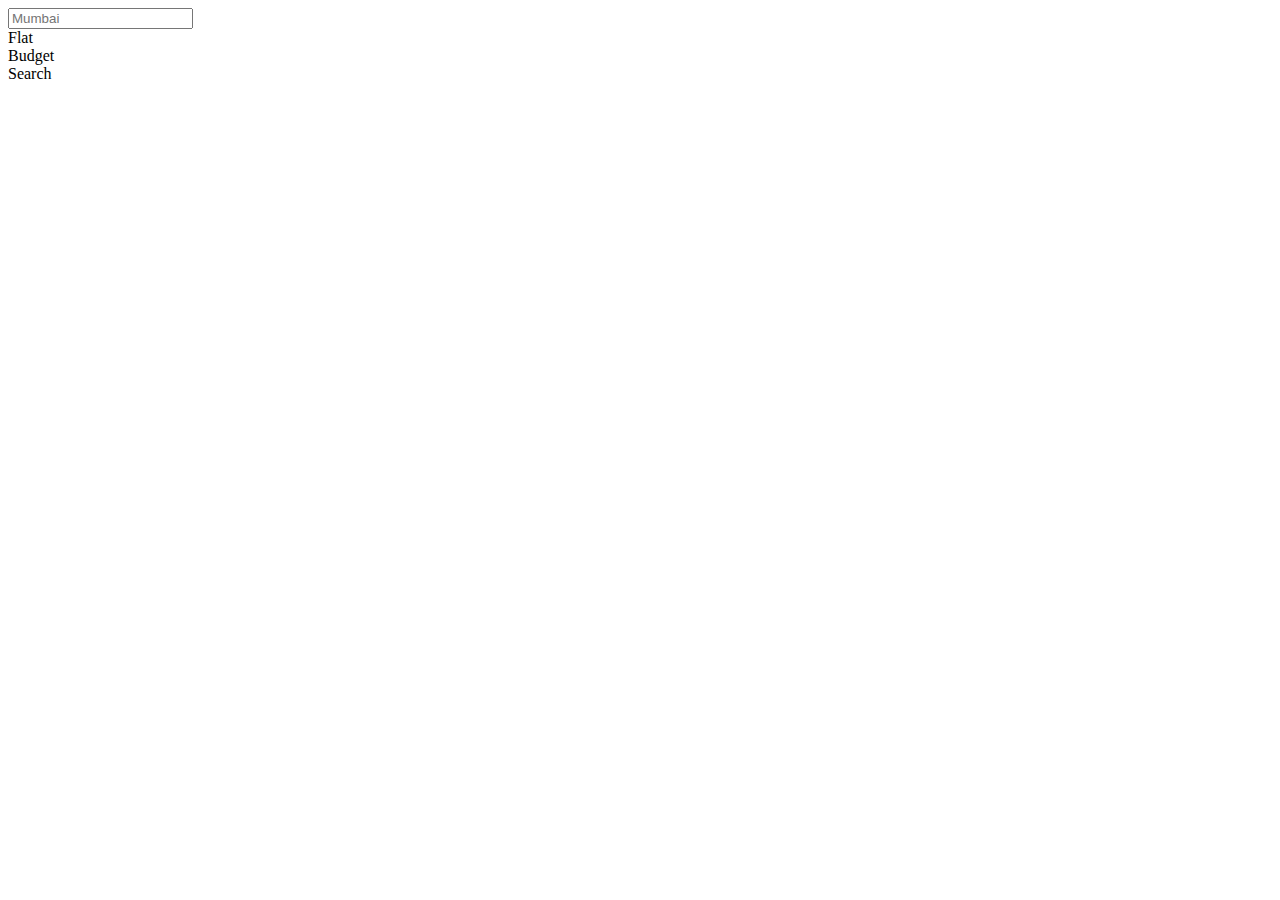
==== 1.html @ 47feca7c "first commit" ====
<!DOCTYPE html>
<html lang="en">
<head>
    <meta charset="UTF-8">
    <meta name="viewport" content="width=device-width, initial-scale=1.0">
    <title>Document</title>
</head>
<body>
    
<div class="search-bar">
    <div class="location-icon">
      <i class="fa fa-map-marker"></i>
    </div>
    <input type="text" placeholder="Mumbai" class="location-input">
    <div class="flat-btn">
      <i class="fa fa-home"></i>
      <span>Flat</span>
    </div>
    <div class="budget-btn">
      <i class="fa fa-rupee-sign"></i>
      <span>Budget</span>
    </div>
    <div class="search-btn">
      <i class="fa fa-search"></i>
      <span>Search</span>
    </div>
  </div>
  </body>
  </html>
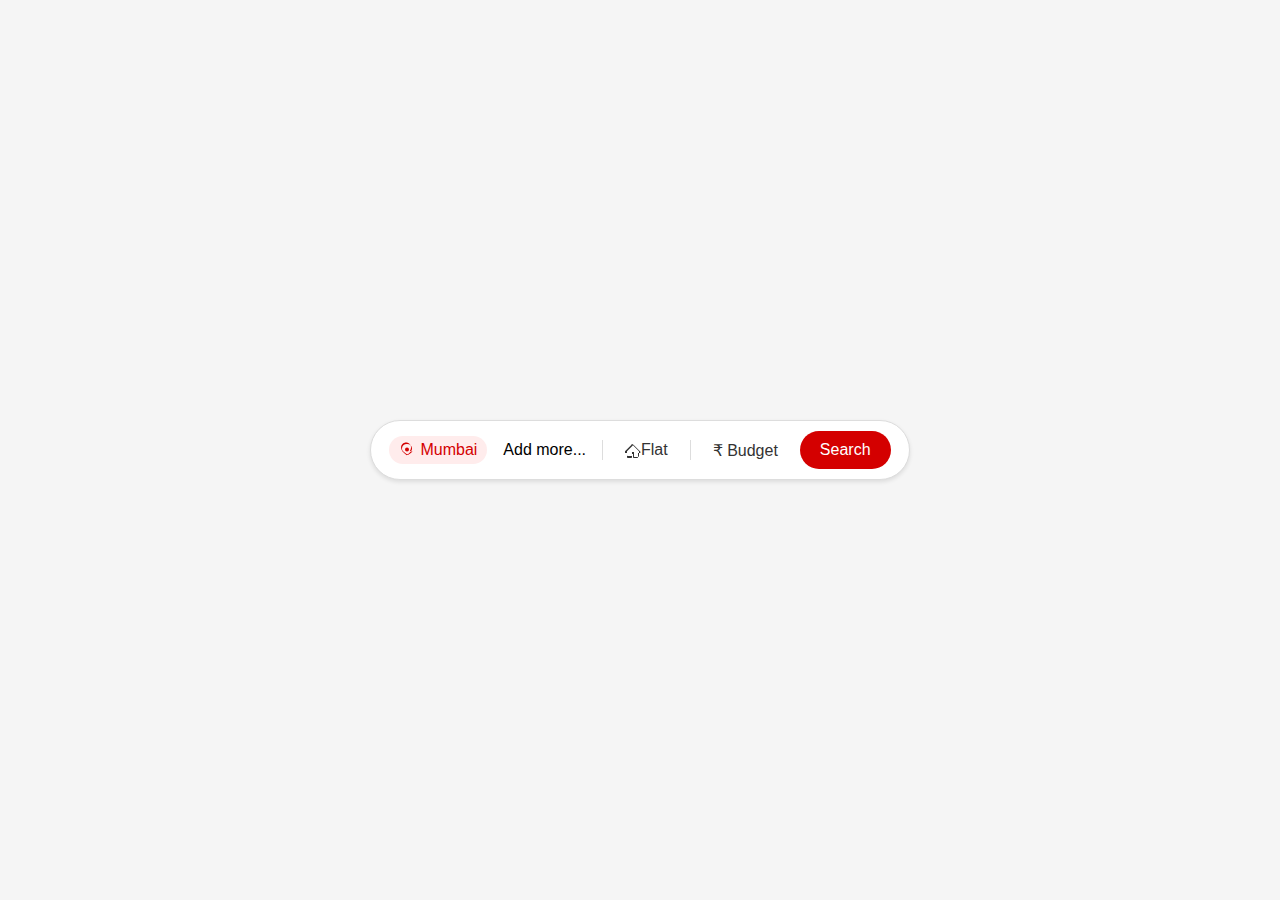
==== commit 8f4ca346: "search" ====
--- a/1.html
+++ b/1.html
@@ -4,26 +4,100 @@
     <meta charset="UTF-8">
     <meta name="viewport" content="width=device-width, initial-scale=1.0">
     <title>Document</title>
+
+<style>
+    body {
+        font-family: Arial, sans-serif;
+        margin: 0;
+        padding: 0;
+        display: flex;
+        justify-content: center;
+        align-items: center;
+        height: 100vh;
+        background-color: #f5f5f5;
+    }
+
+    .search-bar {
+        display: flex;
+        align-items: center;
+        background-color: white;
+        border: 1px solid #ddd;
+        border-radius: 50px;
+        padding: 10px;
+        box-shadow: 0 2px 4px rgba(0, 0, 0, 0.1);
+    }
+
+    .search-bar > * {
+        margin: 0 8px;
+    }
+
+    .location {
+        display: flex;
+        align-items: center;
+        padding: 5px 10px;
+        border-radius: 20px;
+        background-color: #ffecec;
+        color: #d40000;
+    }
+
+        .location svg {
+            margin-right: 5px;
+        }
+
+        .dropdown,
+        .budget {
+            display: flex;
+            align-items: center;
+            border: none;
+            background-color: transparent;
+            color: #333;
+            font-size: 16px;
+            cursor: pointer;
+        }
+
+        .divider {
+            height: 20px;
+            width: 1px;
+            background-color: #ddd;
+        }
+
+        .search-button {
+            background-color: #d40000;
+            color: white;
+            border: none;
+            border-radius: 50px;
+            padding: 10px 20px;
+            font-size: 16px;
+            cursor: pointer;
+        }
+
+        .search-button:hover {
+            background-color: #b80000;
+        }
+</style>
 </head>
 <body>
-    
-<div class="search-bar">
-    <div class="location-icon">
-      <i class="fa fa-map-marker"></i>
+    <div class="search-bar">
+        <div class="location">
+            <svg xmlns="http://www.w3.org/2000/svg" width="16" height="16" fill="currentColor" class="bi bi-geo-alt" viewBox="0 0 16 16">
+                <path d="M12.166 8.94c-.256.386-.638.865-1.1 1.372-.93 1.034-2.178 2.126-3.066 2.798a.513.513 0 0 1-.6 0c-.888-.672-2.136-1.764-3.066-2.798-.462-.507-.844-.986-1.1-1.372-.715-.968-1.166-2.082-1.166-3.415 0-2.828 2.239-5.004 5-5.004s5 2.176 5 5.004c0 1.333-.451 2.447-1.166 3.415zm-.496.657C12.194 9.16 13 8.05 13 6.525 13 3.774 10.989 1.998 8 1.998c-2.989 0-5 1.776-5 4.527 0 1.525.806 2.635 1.33 3.072.4.334 1.034.811 1.773 1.345.958.683 2.146 1.486 2.897 2.013.75-.527 1.939-1.33 2.897-2.013.739-.534 1.373-1.011 1.773-1.345z"/>
+                <path d="M8 9.5a2 2 0 1 1 0-4 2 2 0 0 1 0 4z"/>
+            </svg>
+            Mumbai
+        </div>
+        <span>Add more...</span>
+        <div class="divider"></div>
+        <button class="dropdown">
+            <svg xmlns="http://www.w3.org/2000/svg" width="16" height="16" fill="currentColor" class="bi bi-house" viewBox="0 0 16 16">
+                <path fill-rule="evenodd" d="M8 3.293l6 6V13.5a1.5 1.5 0 0 1-1.5 1.5h-3a.5.5 0 0 1-.5-.5V10H7v3.5a.5.5 0 0 1-.5.5h-3A1.5 1.5 0 0 1 2 13.5v-4.207l6-6zm0-.707a1 1 0 0 1 .707.293l6.5 6.5a1 1 0 0 1-.707 1.707H13v4a1 1 0 0 1-1 1h-3a1 1 0 0 1-1-1v-3H7v3a1 1 0 0 1-1 1H3a1 1 0 0 1-1-1v-4H.5a1 1 0 0 1-.707-1.707l6.5-6.5A1 1 0 0 1 8 2.586z"/>
+            </svg>
+            Flat
+        </button>
+        <div class="divider"></div>
+        <button class="budget">
+            ₹ Budget
+        </button>
+        <button class="search-button">Search</button>
     </div>
-    <input type="text" placeholder="Mumbai" class="location-input">
-    <div class="flat-btn">
-      <i class="fa fa-home"></i>
-      <span>Flat</span>
-    </div>
-    <div class="budget-btn">
-      <i class="fa fa-rupee-sign"></i>
-      <span>Budget</span>
-    </div>
-    <div class="search-btn">
-      <i class="fa fa-search"></i>
-      <span>Search</span>
-    </div>
-  </div>
-  </body>
-  </html>+</body>
+</html>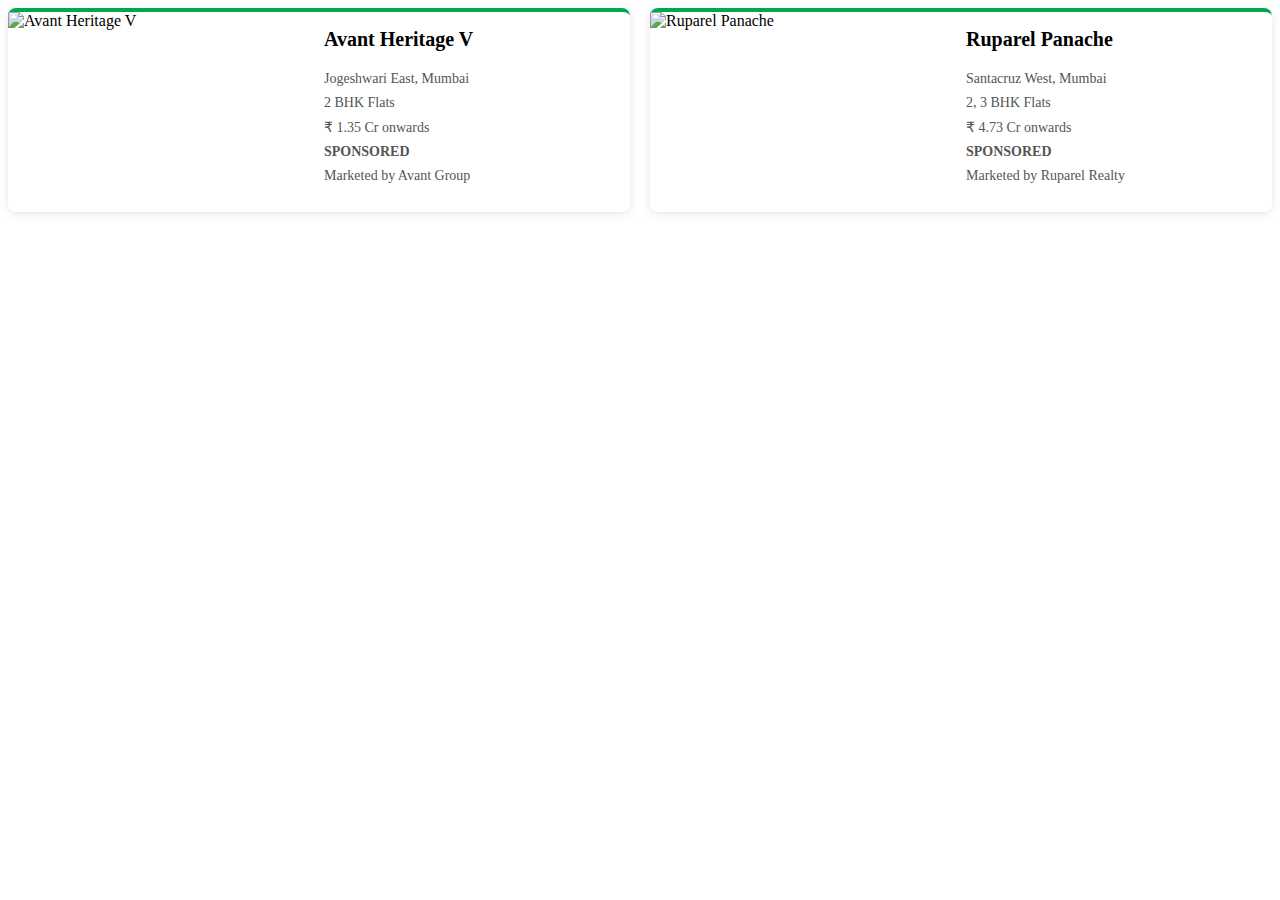
==== commit dcc6ced2: "sponsored properties" ====
--- a/1.html
+++ b/1.html
@@ -1,103 +1,128 @@
+<!-- <!DOCTYPE html>
+<html lang="en">
+<head>
+    <meta charset="UTF-8">
+    <meta name="viewport" content="width=device-width, initial-scale=1.0">
+    <title>Popular Localities</title>
+    <link rel="stylesheet" href="1.css">
+</head>
+<body>
+    <div class="container">
+        <h2>Explore</h2>
+        <p>Popular Localities in Mumbai</p>
+        <div class="cards">
+            <div class="card">
+                <h3>Lal Bahadur Shastri Road</h3>
+                <p>₹14,217 - 28,889 per sqft</p>
+                <p>4.0 ⭐ 52 Reviews</p>
+                <a href="#">37 Properties for Sale →</a>
+            </div>
+            <div class="card">
+                <h3>Mulund</h3>
+                <p>₹15,274 - 32,889 per sqft</p>
+                <p>4.0 ⭐ 17 Reviews</p>
+                <a href="#">71 Properties for Sale →</a>
+            </div>
+            <div class="card">
+                <h3>Mulund West</h3>
+                <p>₹15,750 - 28,889 per sqft</p>
+                <p>4.0 ⭐ 379 Reviews</p>
+                <a href="#">4375 Properties for Sale →</a>
+            </div>
+        </div>
+    </div>
+</body>
+</html> -->
+
+
+
+
+<!-- <!DOCTYPE html>
+<html lang="en">
+<head>
+    <meta charset="UTF-8">
+    <meta name="viewport" content="width=device-width, initial-scale=1.0">
+    <title>Document</title>
+    <link rel="stylesheet" href="1.css">
+</head>
+<body>
+<div class="container">
+    <div class="section overview">
+      <h2>OVERVIEW</h2> -->
+      <!-- Content for the Overview section -->
+    <!-- </div>
+    <div class="section gallery">
+      <h2>GALLERY</h2> -->
+      <!-- Content for the Gallery section -->
+    <!-- </div>
+    <div class="section location-advantages">
+      <h2>LOCATION ADVANTAGES</h2> -->
+      <!-- Content for the Location Advantages section -->
+    <!-- </div>
+    <div class="section project-detail">
+      <h2>PROJECT DETAIL</h2> -->
+      <!-- Content for the Project Detail section -->
+    <!-- </div>
+    <div class="section project-amenities">
+      <h2>PROJECT AMENITIES</h2> -->
+      <!-- Content for the Project Amenities section -->
+    <!-- </div>
+    <div class="section about-builder">
+      <h2>ABOUT BUILDER</h2> -->
+      <!-- Content for the About Builder section -->
+    <!-- </div>
+  </div>
+  <script>
+    const sections = document.querySelectorAll('.section');
+let currentIndex = 0;
+
+function showNextSection() {
+  if (currentIndex < sections.length) {
+    sections[currentIndex].classList.add('active');
+    currentIndex++;
+    setTimeout(showNextSection, 3000); // Delay before showing the next section (3 seconds) -->
+  <!-- }
+}
+
+showNextSection();
+  </script>
+</body>
+</html> -->
+
+
 <!DOCTYPE html>
 <html lang="en">
 <head>
     <meta charset="UTF-8">
     <meta name="viewport" content="width=device-width, initial-scale=1.0">
     <title>Document</title>
-
-<style>
-    body {
-        font-family: Arial, sans-serif;
-        margin: 0;
-        padding: 0;
-        display: flex;
-        justify-content: center;
-        align-items: center;
-        height: 100vh;
-        background-color: #f5f5f5;
-    }
-
-    .search-bar {
-        display: flex;
-        align-items: center;
-        background-color: white;
-        border: 1px solid #ddd;
-        border-radius: 50px;
-        padding: 10px;
-        box-shadow: 0 2px 4px rgba(0, 0, 0, 0.1);
-    }
-
-    .search-bar > * {
-        margin: 0 8px;
-    }
-
-    .location {
-        display: flex;
-        align-items: center;
-        padding: 5px 10px;
-        border-radius: 20px;
-        background-color: #ffecec;
-        color: #d40000;
-    }
-
-        .location svg {
-            margin-right: 5px;
-        }
-
-        .dropdown,
-        .budget {
-            display: flex;
-            align-items: center;
-            border: none;
-            background-color: transparent;
-            color: #333;
-            font-size: 16px;
-            cursor: pointer;
-        }
-
-        .divider {
-            height: 20px;
-            width: 1px;
-            background-color: #ddd;
-        }
-
-        .search-button {
-            background-color: #d40000;
-            color: white;
-            border: none;
-            border-radius: 50px;
-            padding: 10px 20px;
-            font-size: 16px;
-            cursor: pointer;
-        }
-
-        .search-button:hover {
-            background-color: #b80000;
-        }
-</style>
+    <link rel="stylesheet" href="1.css">
 </head>
 <body>
-    <div class="search-bar">
-        <div class="location">
-            <svg xmlns="http://www.w3.org/2000/svg" width="16" height="16" fill="currentColor" class="bi bi-geo-alt" viewBox="0 0 16 16">
-                <path d="M12.166 8.94c-.256.386-.638.865-1.1 1.372-.93 1.034-2.178 2.126-3.066 2.798a.513.513 0 0 1-.6 0c-.888-.672-2.136-1.764-3.066-2.798-.462-.507-.844-.986-1.1-1.372-.715-.968-1.166-2.082-1.166-3.415 0-2.828 2.239-5.004 5-5.004s5 2.176 5 5.004c0 1.333-.451 2.447-1.166 3.415zm-.496.657C12.194 9.16 13 8.05 13 6.525 13 3.774 10.989 1.998 8 1.998c-2.989 0-5 1.776-5 4.527 0 1.525.806 2.635 1.33 3.072.4.334 1.034.811 1.773 1.345.958.683 2.146 1.486 2.897 2.013.75-.527 1.939-1.33 2.897-2.013.739-.534 1.373-1.011 1.773-1.345z"/>
-                <path d="M8 9.5a2 2 0 1 1 0-4 2 2 0 0 1 0 4z"/>
-            </svg>
-            Mumbai
-        </div>
-        <span>Add more...</span>
-        <div class="divider"></div>
-        <button class="dropdown">
-            <svg xmlns="http://www.w3.org/2000/svg" width="16" height="16" fill="currentColor" class="bi bi-house" viewBox="0 0 16 16">
-                <path fill-rule="evenodd" d="M8 3.293l6 6V13.5a1.5 1.5 0 0 1-1.5 1.5h-3a.5.5 0 0 1-.5-.5V10H7v3.5a.5.5 0 0 1-.5.5h-3A1.5 1.5 0 0 1 2 13.5v-4.207l6-6zm0-.707a1 1 0 0 1 .707.293l6.5 6.5a1 1 0 0 1-.707 1.707H13v4a1 1 0 0 1-1 1h-3a1 1 0 0 1-1-1v-3H7v3a1 1 0 0 1-1 1H3a1 1 0 0 1-1-1v-4H.5a1 1 0 0 1-.707-1.707l6.5-6.5A1 1 0 0 1 8 2.586z"/>
-            </svg>
-            Flat
-        </button>
-        <div class="divider"></div>
-        <button class="budget">
-            ₹ Budget
-        </button>
-        <button class="search-button">Search</button>
+    
+<div class="card-container">
+    <div class="card sponsored">
+      <img src="https://cdn.staticmb.com/property/microsite/mbimages/itarget/01099271.jpg" alt="Avant Heritage V">
+      <div class="card-content">
+        <h3>Avant Heritage V</h3>
+        <p>Jogeshwari East, Mumbai</p>
+        <p>2 BHK Flats</p>
+        <p>₹ 1.35 Cr onwards</p>
+        <p class="sponsored-tag">SPONSORED</p>
+        <p class="marketed-by">Marketed by Avant Group</p>
+      </div>
     </div>
-</body>
-</html>+    <div class="card sponsored">
+      <img src="https://cdn.staticmb.com/property/microsite/mbimages/itarget/01101019.jpg" alt="Ruparel Panache">
+      <div class="card-content">
+        <h3>Ruparel Panache</h3>
+        <p>Santacruz West, Mumbai</p>
+        <p>2, 3 BHK Flats</p>
+        <p>₹ 4.73 Cr onwards</p>
+        <p class="sponsored-tag">SPONSORED</p>
+        <p class="marketed-by">Marketed by Ruparel Realty</p>
+      </div>
+    </div>
+  </div>
+  </body>
+  </html>--- a/1.css
+++ b/1.css
@@ -0,0 +1,132 @@
+/* body {
+  font-family: Arial, sans-serif;
+  background-color: #f5f5f5;
+  margin: 0;
+  padding: 20px;
+}
+
+.container {
+  max-width: 1200px;
+  margin: auto;
+  text-align: center;
+}
+
+h2 {
+  font-size: 24px;
+}
+
+p {
+  color: #555;
+}
+
+.cards {
+  display: flex;
+  justify-content: center;
+  gap: 20px;
+  margin-top: 20px;
+}
+
+.card {
+  background-color: white;
+  border-radius: 10px;
+  box-shadow: 0 2px 5px rgba(0, 0, 0, 0.1);
+  padding: 20px;
+  width: 250px;
+  text-align: left;
+}
+
+.card h3 {
+  font-size: 20px;
+  margin: 0;
+}
+
+.card p {
+  margin: 5px 0;
+}
+
+.card a {
+  text-decoration: none;
+  color: #007bff;
+  font-weight: bold;
+}
+
+.card a:hover {
+  text-decoration: underline;
+} */
+
+
+
+/* .container {
+  display: flex;
+  flex-direction: column;
+  align-items: center;
+  justify-content: center;
+  height: 100vh;
+  overflow: hidden;
+}
+
+.section {
+  opacity: 0;
+  transform: translateY(20px);
+  transition: opacity 0.5s, transform 0.5s;
+}
+
+.section.active {
+  opacity: 1;
+  transform: translateY(0);
+} */
+
+
+
+
+
+
+.card-container {
+  display: flex;
+  justify-content: space-around;
+  gap: 20px;
+}
+
+.card {
+  width: 700px; /* Increased width to accommodate the image */
+  border-radius: 8px;
+  box-shadow: 0 2px 8px rgba(0, 0, 0, 0.1);
+  display: flex; /* Use flexbox to align the image and content */
+}
+
+.card img {
+  width: 300px; /* Reduced image width */
+  height: 200px;
+  object-fit: cover;
+}
+
+.card-content {
+  flex: 1; /* Allow the content to take up the remaining space */
+  padding: 16px;
+}
+
+.card-content h3 {
+  margin-top: 0;
+  font-size: 20px;
+  font-weight: 600;
+}
+
+.card-content p {
+  margin: 8px 0;
+  font-size: 14px;
+  color: #555;
+}
+
+.sponsored-tag {
+  color: #00a651;
+  font-weight: 600;
+}
+
+.marketed-by {
+  font-size: 12px;
+  color: #888;
+}
+
+.sponsored {
+  border-top: 4px solid #00a651;
+}--- a/1.css
+++ b/1.css
@@ -0,0 +1,132 @@
+/* body {
+  font-family: Arial, sans-serif;
+  background-color: #f5f5f5;
+  margin: 0;
+  padding: 20px;
+}
+
+.container {
+  max-width: 1200px;
+  margin: auto;
+  text-align: center;
+}
+
+h2 {
+  font-size: 24px;
+}
+
+p {
+  color: #555;
+}
+
+.cards {
+  display: flex;
+  justify-content: center;
+  gap: 20px;
+  margin-top: 20px;
+}
+
+.card {
+  background-color: white;
+  border-radius: 10px;
+  box-shadow: 0 2px 5px rgba(0, 0, 0, 0.1);
+  padding: 20px;
+  width: 250px;
+  text-align: left;
+}
+
+.card h3 {
+  font-size: 20px;
+  margin: 0;
+}
+
+.card p {
+  margin: 5px 0;
+}
+
+.card a {
+  text-decoration: none;
+  color: #007bff;
+  font-weight: bold;
+}
+
+.card a:hover {
+  text-decoration: underline;
+} */
+
+
+
+/* .container {
+  display: flex;
+  flex-direction: column;
+  align-items: center;
+  justify-content: center;
+  height: 100vh;
+  overflow: hidden;
+}
+
+.section {
+  opacity: 0;
+  transform: translateY(20px);
+  transition: opacity 0.5s, transform 0.5s;
+}
+
+.section.active {
+  opacity: 1;
+  transform: translateY(0);
+} */
+
+
+
+
+
+
+.card-container {
+  display: flex;
+  justify-content: space-around;
+  gap: 20px;
+}
+
+.card {
+  width: 700px; /* Increased width to accommodate the image */
+  border-radius: 8px;
+  box-shadow: 0 2px 8px rgba(0, 0, 0, 0.1);
+  display: flex; /* Use flexbox to align the image and content */
+}
+
+.card img {
+  width: 300px; /* Reduced image width */
+  height: 200px;
+  object-fit: cover;
+}
+
+.card-content {
+  flex: 1; /* Allow the content to take up the remaining space */
+  padding: 16px;
+}
+
+.card-content h3 {
+  margin-top: 0;
+  font-size: 20px;
+  font-weight: 600;
+}
+
+.card-content p {
+  margin: 8px 0;
+  font-size: 14px;
+  color: #555;
+}
+
+.sponsored-tag {
+  color: #00a651;
+  font-weight: 600;
+}
+
+.marketed-by {
+  font-size: 12px;
+  color: #888;
+}
+
+.sponsored {
+  border-top: 4px solid #00a651;
+}--- a/1.css
+++ b/1.css
@@ -0,0 +1,132 @@
+/* body {
+  font-family: Arial, sans-serif;
+  background-color: #f5f5f5;
+  margin: 0;
+  padding: 20px;
+}
+
+.container {
+  max-width: 1200px;
+  margin: auto;
+  text-align: center;
+}
+
+h2 {
+  font-size: 24px;
+}
+
+p {
+  color: #555;
+}
+
+.cards {
+  display: flex;
+  justify-content: center;
+  gap: 20px;
+  margin-top: 20px;
+}
+
+.card {
+  background-color: white;
+  border-radius: 10px;
+  box-shadow: 0 2px 5px rgba(0, 0, 0, 0.1);
+  padding: 20px;
+  width: 250px;
+  text-align: left;
+}
+
+.card h3 {
+  font-size: 20px;
+  margin: 0;
+}
+
+.card p {
+  margin: 5px 0;
+}
+
+.card a {
+  text-decoration: none;
+  color: #007bff;
+  font-weight: bold;
+}
+
+.card a:hover {
+  text-decoration: underline;
+} */
+
+
+
+/* .container {
+  display: flex;
+  flex-direction: column;
+  align-items: center;
+  justify-content: center;
+  height: 100vh;
+  overflow: hidden;
+}
+
+.section {
+  opacity: 0;
+  transform: translateY(20px);
+  transition: opacity 0.5s, transform 0.5s;
+}
+
+.section.active {
+  opacity: 1;
+  transform: translateY(0);
+} */
+
+
+
+
+
+
+.card-container {
+  display: flex;
+  justify-content: space-around;
+  gap: 20px;
+}
+
+.card {
+  width: 700px; /* Increased width to accommodate the image */
+  border-radius: 8px;
+  box-shadow: 0 2px 8px rgba(0, 0, 0, 0.1);
+  display: flex; /* Use flexbox to align the image and content */
+}
+
+.card img {
+  width: 300px; /* Reduced image width */
+  height: 200px;
+  object-fit: cover;
+}
+
+.card-content {
+  flex: 1; /* Allow the content to take up the remaining space */
+  padding: 16px;
+}
+
+.card-content h3 {
+  margin-top: 0;
+  font-size: 20px;
+  font-weight: 600;
+}
+
+.card-content p {
+  margin: 8px 0;
+  font-size: 14px;
+  color: #555;
+}
+
+.sponsored-tag {
+  color: #00a651;
+  font-weight: 600;
+}
+
+.marketed-by {
+  font-size: 12px;
+  color: #888;
+}
+
+.sponsored {
+  border-top: 4px solid #00a651;
+}